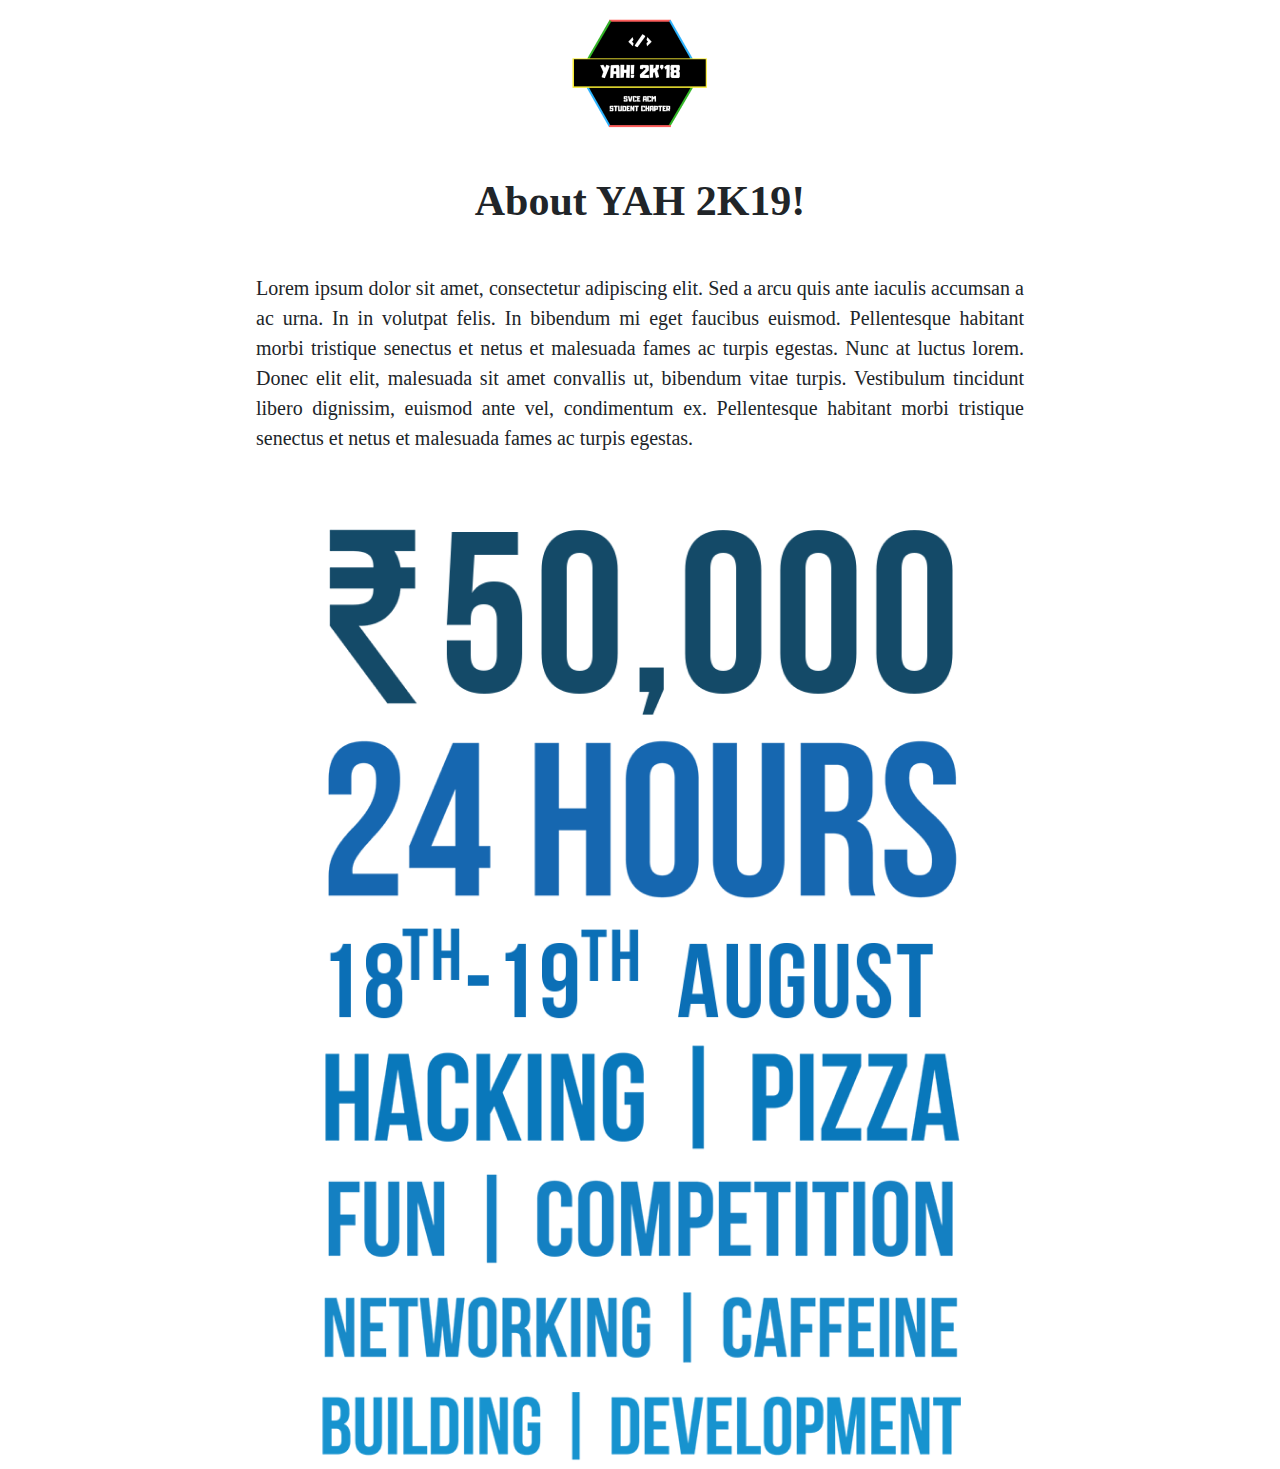
==== about.html @ 82dc755d "About" ====
<!DOCTYPE html>
<head>
    <meta charset="utf-8" />
    <meta name="viewport" content="width=device-width, initial-scale=1">
    <title>YAH 2K19!</title>
    <link rel="icon" type="image/png" href="images/yahlogo.png">
    <link rel="stylesheet" href="https://stackpath.bootstrapcdn.com/bootstrap/4.3.1/css/bootstrap.min.css">
    <link rel="stylesheet" href="https://stackpath.bootstrapcdn.com/bootstrap/4.3.1/js/bootstrap.min.js">
    <link rel="stylesheet" href="css/about.css">
</head>

<body>
    <div class="aboutpage">

        <div class="text-center">
            <img src="images/yahlogo.png">
        </div>
        <br>
        <p class="text-center aboutheading">About YAH 2K19!</p>
        <br>
        <p class="text-justify aboutcontent">
            Lorem ipsum dolor sit amet, consectetur adipiscing elit. Sed a arcu quis ante iaculis accumsan a ac 
            urna. In in volutpat felis. In bibendum mi eget faucibus euismod. Pellentesque habitant morbi tristique 
            senectus et netus et malesuada fames ac turpis egestas. Nunc at luctus lorem. Donec elit elit, malesuada 
            sit amet convallis ut, bibendum vitae turpis. Vestibulum tincidunt libero dignissim, euismod ante vel, 
            condimentum ex. Pellentesque habitant morbi tristique senectus et netus et malesuada fames ac turpis egestas.
         </p>
         <br>
         <div class="text-center">
             <img src="images/hype.png" class="img-fluid abouthype">
         </div>

    </div>
</body>
---- css/about.css ----
.aboutpage{
    margin-left:10vw;
    margin-right:10vw;
}

.aboutheading{  
    font-family: Poppins;
    font-style: normal;
    font-weight: 600;
    font-size: 42px;
}

.aboutcontent{
    font-family: Roboto;
    font-size: 20px;
    /* margin-left:15vw; */
    /* margin-right:10vw; */
}

.abouthype{
    height:auto;
}

@media(min-width: 1200px ){
    .aboutcontent{
        margin-left:10vw;
        margin-right:10vw;
    }
}

@media (min-width: 768px) and (max-width: 1199px){
    .abouthype{
        height:95vh;
    }
}
@media(max-width:768px){
    .abouthype{
        height:75vh;
    }
}
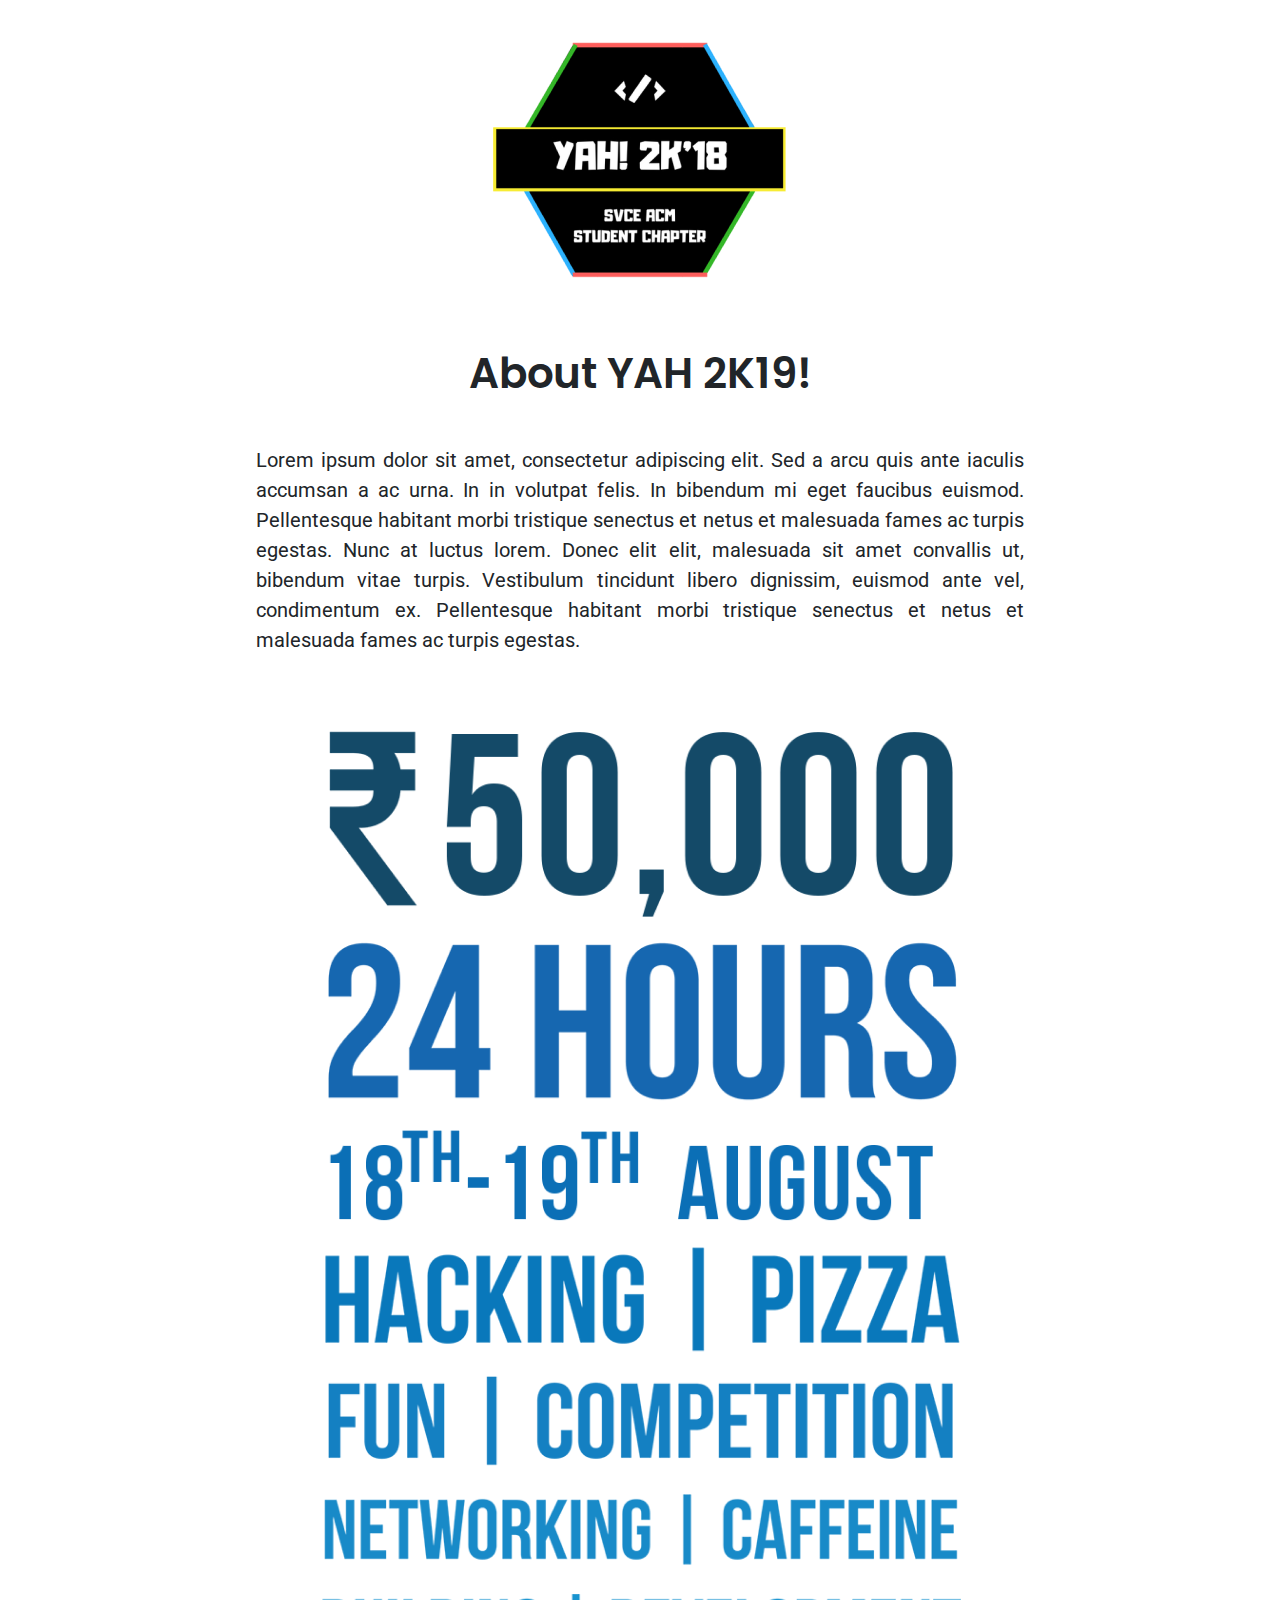
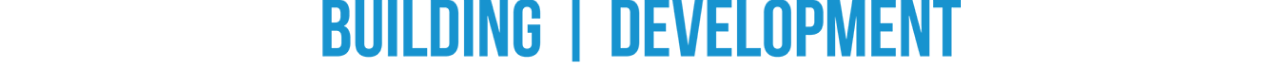
==== commit e557854d: "faq page" ====
--- a/about.html
+++ b/about.html
@@ -4,8 +4,9 @@
     <meta name="viewport" content="width=device-width, initial-scale=1">
     <title>YAH 2K19!</title>
     <link rel="icon" type="image/png" href="images/yahlogo.png">
-    <link rel="stylesheet" href="https://stackpath.bootstrapcdn.com/bootstrap/4.3.1/css/bootstrap.min.css">
-    <link rel="stylesheet" href="https://stackpath.bootstrapcdn.com/bootstrap/4.3.1/js/bootstrap.min.js">
+    <link rel="stylesheet" href="https://stackpath.bootstrapcdn.com/bootstrap/4.3.1/css/bootstrap.min.css" integrity="sha384-ggOyR0iXCbMQv3Xipma34MD+dH/1fQ784/j6cY/iJTQUOhcWr7x9JvoRxT2MZw1T" crossorigin="anonymous">
+    <link href="https://fonts.googleapis.com/css?family=Poppins|Roboto|PT+Sans&display=swap" rel="stylesheet">
+    <link href="https://fonts.googleapis.com/icon?family=Material+Icons" rel="stylesheet">
     <link rel="stylesheet" href="css/about.css">
 </head>
 
@@ -31,4 +32,7 @@
          </div>
 
     </div>
+    <script src="https://code.jquery.com/jquery-3.3.1.slim.min.js" integrity="sha384-q8i/X+965DzO0rT7abK41JStQIAqVgRVzpbzo5smXKp4YfRvH+8abtTE1Pi6jizo" crossorigin="anonymous"></script>
+    <script src="https://cdnjs.cloudflare.com/ajax/libs/popper.js/1.14.7/umd/popper.min.js" integrity="sha384-UO2eT0CpHqdSJQ6hJty5KVphtPhzWj9WO1clHTMGa3JDZwrnQq4sF86dIHNDz0W1" crossorigin="anonymous"></script>
+    <script src="https://stackpath.bootstrapcdn.com/bootstrap/4.3.1/js/bootstrap.min.js" integrity="sha384-JjSmVgyd0p3pXB1rRibZUAYoIIy6OrQ6VrjIEaFf/nJGzIxFDsf4x0xIM+B07jRM" crossorigin="anonymous"></script>
 </body>
--- a/css/about.css
+++ b/css/about.css
@@ -7,7 +7,7 @@
     font-family: Poppins;
     font-style: normal;
     font-weight: 600;
-    font-size: 42px;
+    font-size: 42px;    
 }
 
 .aboutcontent{
